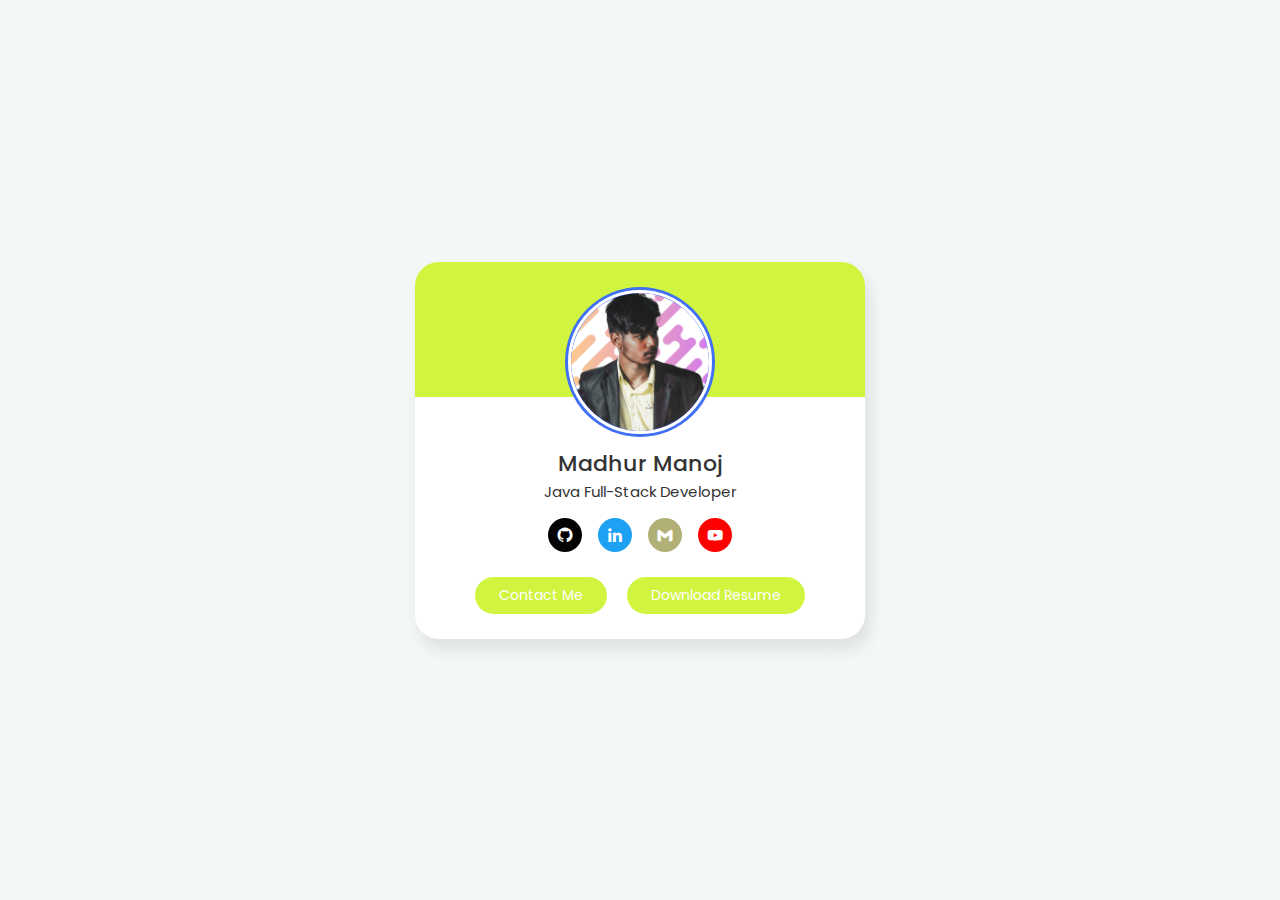
==== index.html @ e0dc563b "Add files via upload" ====
<!DOCTYPE html>
<html lang="en">
  <head>
    <meta charset="UTF-8" />
    <meta http-equiv="X-UA-Compatible" content="IE=edge" />
    <meta name="viewport" content="width=device-width, initial-scale=1.0" />
    <title>Madhur Manoj</title>
    <link rel="stylesheet" href="style.css" />
    <link
      href="https://unpkg.com/boxicons@2.1.2/css/boxicons.min.css"
      rel="stylesheet"
    />
  </head>
  <body>
    <div class="profile-card">
      <div class="image">
        <img src="profile-pic.png" alt="" class="profile-img" />
      </div>

      <div class="text-data">
        <span class="name">Madhur Manoj</span>
        <span class="job">Java Full-Stack Developer</span>
      </div>

      <div class="media-buttons">
        <a href="https://github.com/madhurmanoj" style="background: #030303" class="link">
          <i class="bx bxl-github"></i>
        </a>
        <a href="https://www.linkedin.com/in/madhur-manoj-00018417b/" style="background: #1da1f2" class="link">
          <i class="bx bxl-linkedin"></i>
        </a>
        <a href="mailto:madhurmanoj.umu.cse@gmail.com" style="background: #a2a15dd6" class="link">
          <i class="bx bxl-gmail"></i>
        </a>
        <a href="https://www.youtube.com/channel/UCaygR-2KnSRhMdrFawJ4pyQ" style="background: #ff0000" class="link">
          <i class="bx bxl-youtube"></i>
        </a>
      </div>

      <div class="buttons">
        <button onclick="document.location='contact_index.html'"class="button">Contact Me</button>
        <button class="button">Download Resume</button>
      </div>

    </div>
  </body>
</html>
---- style.css ----
/* Google Fonts - Poppins */
@import url("https://fonts.googleapis.com/css2?family=Poppins:wght@300;400;500;600&display=swap");

* {
  margin: 0;
  padding: 0;
  box-sizing: border-box;
  font-family: "Poppins", sans-serif;
}
body {
  height: 100vh;
  display: flex;
  align-items: center;
  justify-content: center;
  background-color: #f4f7f8;
}
.profile-card {
  display: flex;
  flex-direction: column;
  align-items: center;
  max-width: 450px;
  width: 100%;
  background: #fff;
  border-radius: 24px;
  padding: 25px;
  box-shadow: 5px 10px 15px rgba(25, 25, 25, 0.1);
  position: relative;
}
.profile-card::before {
  content: "";
  position: absolute;
  top: 0;
  left: 0;
  height: 36%;
  width: 100%;
  border-radius: 24px 24px 0 0;
  background-color: #d0f440;
}
.image {
  position: relative;
  height: 150px;
  width: 150px;
  border-radius: 50%;
  background-color: #4070f4;
  padding: 3px;
  margin-bottom: 10px;
}
.image .profile-img {
  height: 100%;
  width: 100%;
  object-fit: cover;
  border-radius: 50%;
  border: 3px solid #fff;
}
.profile-card .text-data {
  display: flex;
  flex-direction: column;
  align-items: center;
  color: #333;
}
.text-data .name {
  font-size: 22px;
  font-weight: 500;
}
.text-data .job {
  font-size: 15px;
  font-weight: 400;
}
.profile-card .media-buttons {
  display: flex;
  align-items: center;
  margin-top: 15px;
}
.media-buttons .link {
  display: flex;
  align-items: center;
  justify-content: center;
  color: #fff;
  font-size: 18px;
  height: 34px;
  width: 34px;
  border-radius: 50%;
  margin: 0 8px;
  background-color: #4070f4;
  text-decoration: none;
}
.profile-card .buttons {
  display: flex;
  align-items: center;
  margin-top: 25px;
}
.buttons .button {
  color: #fff;
  font-size: 14px;
  font-weight: 400;
  border: none;
  border-radius: 24px;
  margin: 0 10px;
  padding: 8px 24px;
  background-color: #d0f440;
  cursor: pointer;
  transition: all 0.3s ease;
}
.buttons .button:hover {
  background-color: #000000;
}
.profile-card .analytics {
  display: flex;
  align-items: center;
  margin-top: 25px;
}
.analytics .data {
  display: flex;
  align-items: center;
  color: #333;
  padding: 0 20px;
  border-right: 2px solid #e7e7e7;
}
.data i {
  font-size: 18px;
  margin-right: 6px;
}
.data:last-child {
  border-right: none;
}
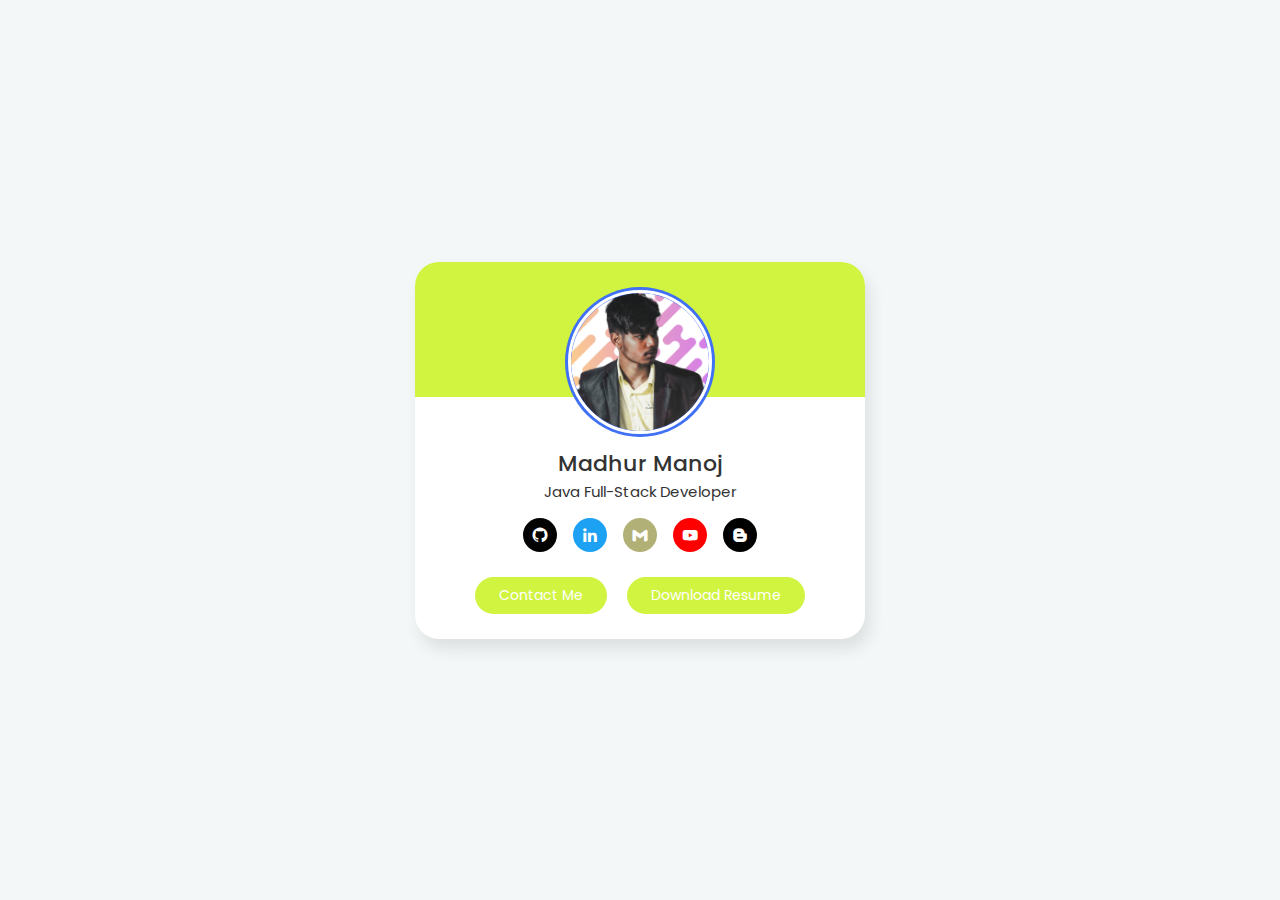
==== commit 3d3cd0e7: "Update index.html" ====
--- a/index.html
+++ b/index.html
@@ -35,6 +35,9 @@
         <a href="https://www.youtube.com/channel/UCaygR-2KnSRhMdrFawJ4pyQ" style="background: #ff0000" class="link">
           <i class="bx bxl-youtube"></i>
         </a>
+        <a href="https://madhurmanoj.blogspot.com" style="background: #000000" class="link">
+          <i class="bx bxl-blogger"></i>
+        </a>
       </div>
 
       <div class="buttons">
@@ -44,4 +47,4 @@
 
     </div>
   </body>
-</html>+</html>
